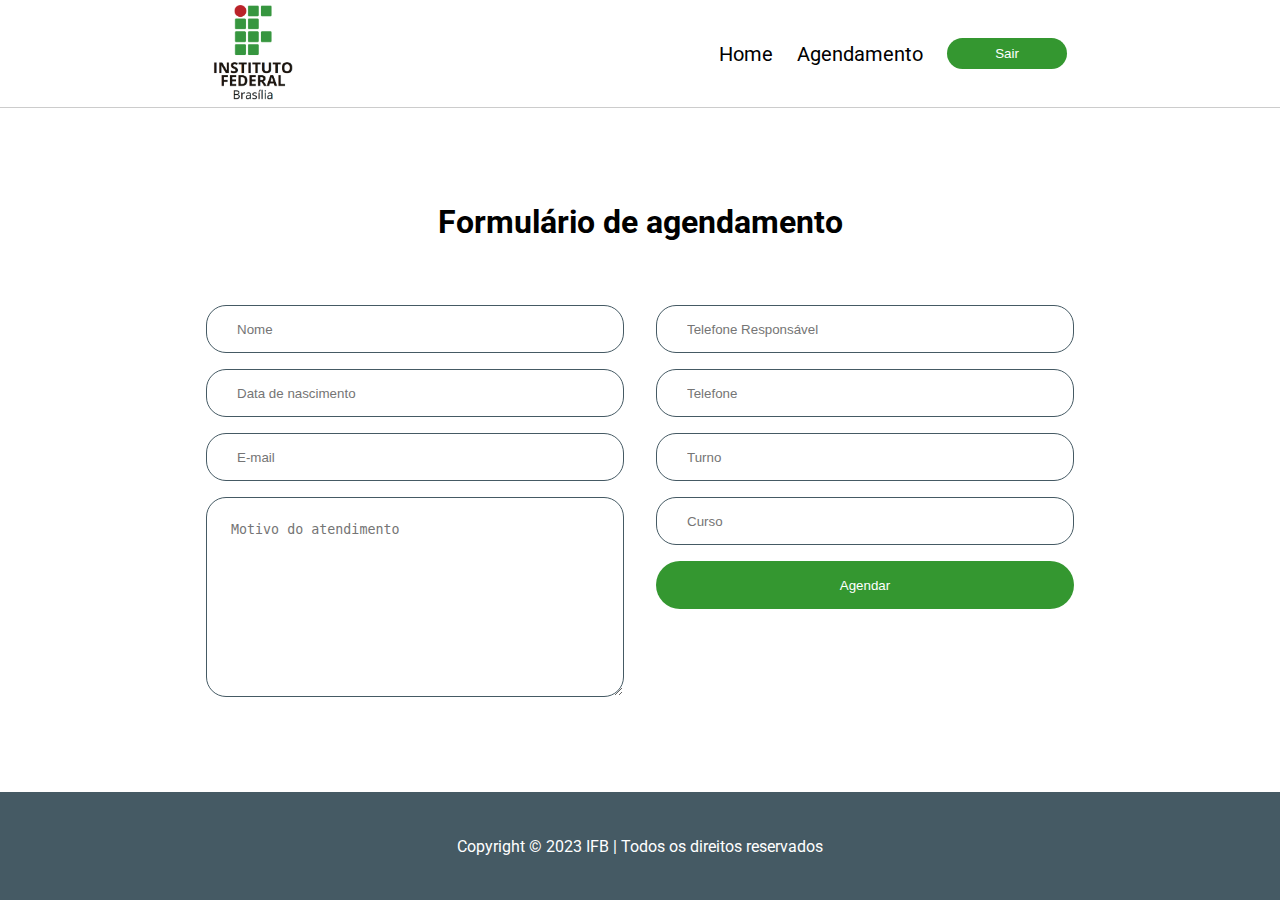
==== agendamento.html @ 67c594b1 "Commit final se Deus Quiser" ====
<!DOCTYPE html>
<html lang="pt-br">

  <head>
    <meta charset="UTF-8">
    <link rel="stylesheet" href="agendamento.css">
    <meta name="viewport" content="width=device-width, initial-scale=1.0">
    <title>Saúde Mental IFB</title>
  </head>

  <body>

    <header id="header">
      <img src="./imagens/IFBVertical.png" alt="">
      <nav class="navigation">
        <a href="loginSucess.html">Home</a>
        <a href="#">Agendamento</a>
        <div class="button-wrapper">
          <a href="index.html"><button class="cadastro">Sair</button></a>
        </div>
      </nav>
    </header>

    <main id="main">
        <h1>Formulário de agendamento</h1>
        <form action="">
            <div class="left-inputs">
                <input type="text" placeholder="Nome">
                <input type="text" placeholder="Data de nascimento">
                <input type="text" placeholder="E-mail">
                <textarea name="" id="" cols="30" rows="10" placeholder="Motivo do atendimento"></textarea>
            </div>
            <div class="right-inputs">
                <input type="text" placeholder="Telefone Responsável">
                <input type="text" placeholder="Telefone">
                <input type="text" placeholder="Turno">
                <input type="text" placeholder="Curso">
                <a href="loginSucess.html"><button class="cadastro">Agendar</button></a>
            </div>
        </form>
    </main>

    <footer>
      <p>Copyright © 2023 IFB | Todos os direitos reservados</p>
    </footer>
  </body>

</html>
---- agendamento.css ----
@import url('https://fonts.googleapis.com/css2?family=Roboto&display=swap');

* {
    margin: 0;
    padding: 0;
    box-sizing: border-box;
}

body {
    font-family: 'Roboto', sans-serif;
}

/*Header*/

#header {
    display: flex;
    justify-content: space-around;
    align-items: center;
    height: 12vh;
    border-bottom: 0.5px solid #CCC;
}

#header img {
    width: 80px;
}

#header .navigation {   
    display: flex;
    gap: 1.5rem;
    align-items: center;
}

#header .navigation a {
    text-decoration: none;
    font-size: 20px;
    color: #000000;
}

.login, .cadastro {
    padding: 8px 48px;
    border-radius: 50px;
    cursor: pointer;
}
.login{
    border: 1px solid #349730;
    background-color: transparent;
    transition: 0.5s;
}

.cadastro{
    border: none;
    background-color: #349730;
    color: white;
}

/*Main*/

main {
    height: 76vh;
    display: flex;
    flex-direction: column;
    align-items: center;
    justify-content: center;
    gap: 4rem;
}

main form {
    display: flex;
    gap: 2rem;
}

main .left-inputs, main .right-inputs {
    display: flex;
    flex-direction: column;
    gap: 1rem;
}

main .left-inputs input, main .right-inputs input{
    border-radius: 20px;
    border: 1px solid #455A64;
    background: #FFF;
    width: 418px;
    height: 48px;
    padding-left: 30px;
}

main .left-inputs textarea {
    justify-content: center;
    border-radius: 20px;
    border: 1px solid #455A64;
    background: #FFF;
    width: 418px;
    padding-left: 30px;
    padding: 24px;
}

main .right-inputs button {
    width: 418px;
    height: 48px;
}

/*Footer*/

footer {
    background-color: #455A64;
    display: flex;
    align-items: center;
    justify-content: center;
    height: 12vh;
}

footer p {
    color: #ffffff;
}
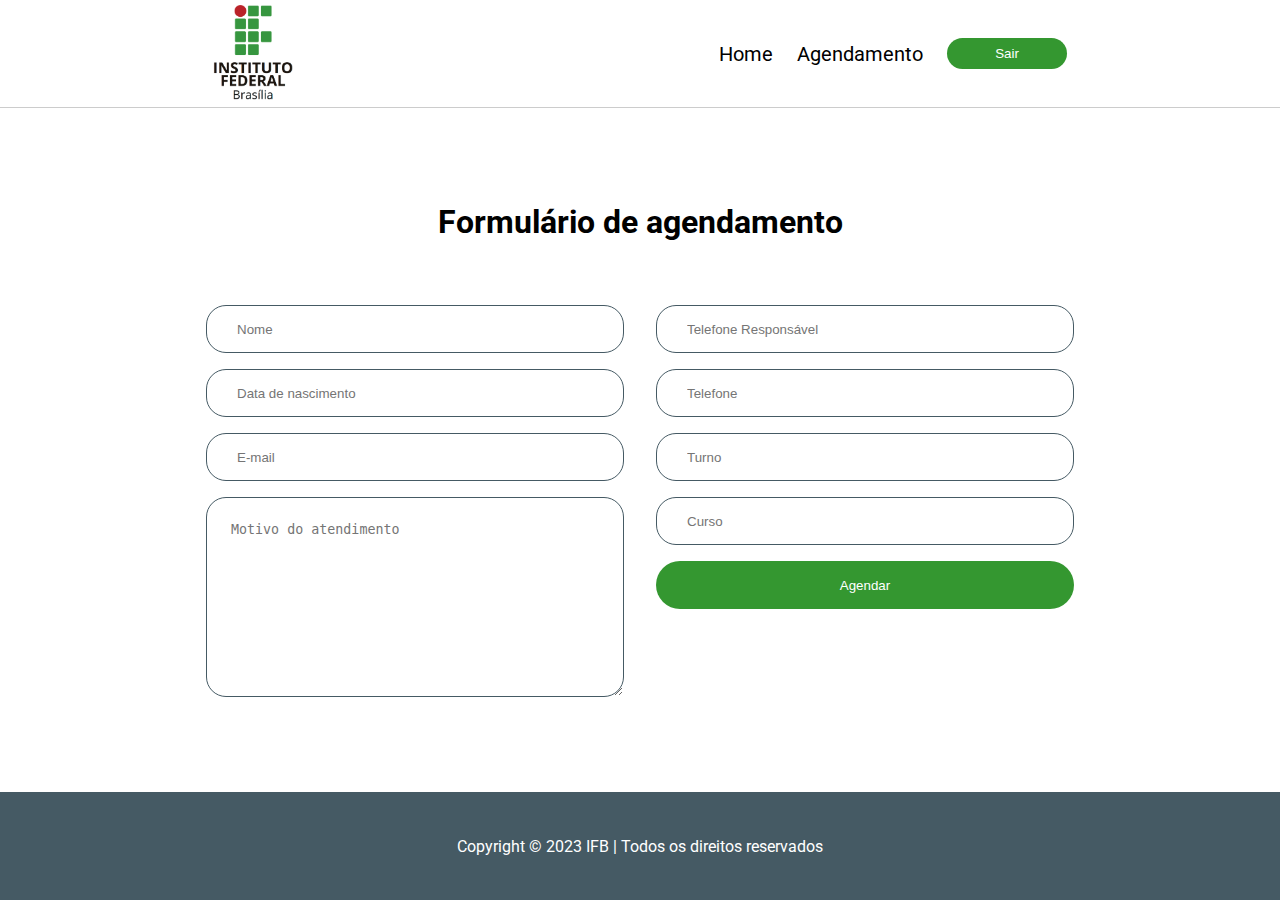
==== commit 85a98302: "Ultimoo" ====
--- a/agendamento.html
+++ b/agendamento.html
@@ -35,7 +35,7 @@
                 <input type="text" placeholder="Telefone">
                 <input type="text" placeholder="Turno">
                 <input type="text" placeholder="Curso">
-                <a href="loginSucess.html"><button class="cadastro">Agendar</button></a>
+                <a href="loginSucess.html"><button type="button" class="cadastro">Agendar</button></a>
             </div>
         </form>
     </main>
